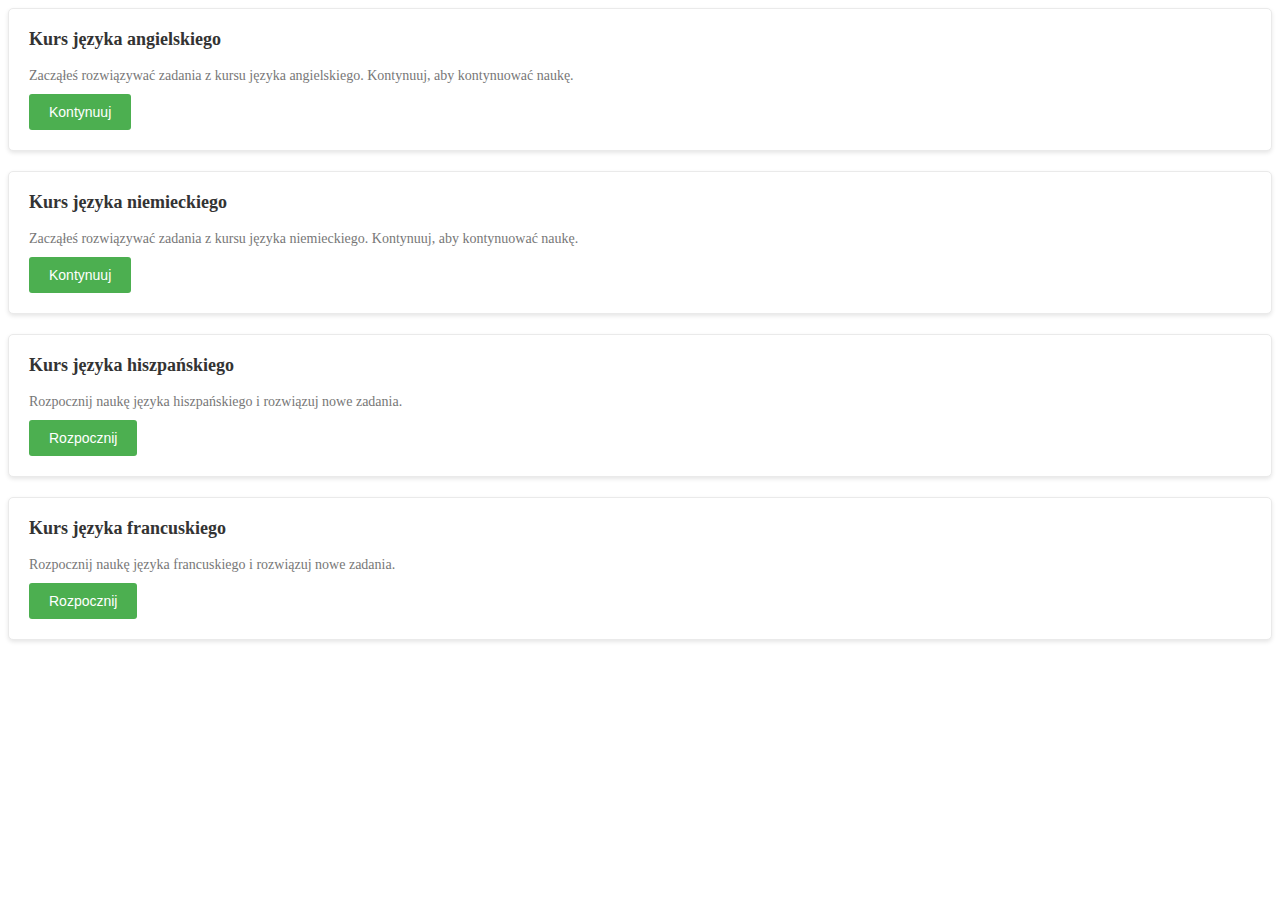
==== src/main/resources/static/index.html @ 73f91527 "działa" ====
<!DOCTYPE html>
<html>
<head>
  <title>Strona główna</title>
  <link rel="stylesheet" type="text/css" href="style_index.css">
</head>
<body>
  <div class="courses-section" id="courses-section"></div>
  <div class="new-courses-section" id="new-courses-section"></div>

  <script src="script_index.js"></script>
</body>
</html>
---- src/main/resources/static/style_index.css ----
/* CSS dla sekcji kursów */
.courses-section {
  margin-bottom: 20px;
}

.course {
  border: 1px solid #eaeaea;
  border-radius: 5px;
  padding: 20px;
  margin-bottom: 20px;
  background-color: #fff;
  box-shadow: 0px 2px 4px rgba(0, 0, 0, 0.1);
}

.course h3 {
  margin-top: 0;
  font-size: 18px;
  color: #333;
}

.course p {
  margin-bottom: 10px;
  font-size: 14px;
  color: #777;
}

.course .continue-btn {
  background-color: #4CAF50;
  color: white;
  border: none;
  padding: 10px 20px;
  text-align: center;
  text-decoration: none;
  display: inline-block;
  font-size: 14px;
  cursor: pointer;
  border-radius: 3px;
  transition: background-color 0.3s ease;
}

.course .continue-btn:hover {
  background-color: #45a049;
}

/* CSS dla sekcji nowych kursów */
.new-courses-section {
  margin-bottom: 20px;
}

.new-course {
  border: 1px solid #eaeaea;
  border-radius: 5px;
  padding: 20px;
  margin-bottom: 20px;
  background-color: #fff;
  box-shadow: 0px 2px 4px rgba(0, 0, 0, 0.1);
}

.new-course h3 {
  margin-top: 0;
  font-size: 18px;
  color: #333;
}

.new-course p {
  margin-bottom: 10px;
  font-size: 14px;
  color: #777;
}

.new-course .start-btn {
  background-color: #4CAF50;
  color: white;
  border: none;
  padding: 10px 20px;
  text-align: center;
  text-decoration: none;
  display: inline-block;
  font-size: 14px;
  cursor: pointer;
  border-radius: 3px;
  transition: background-color 0.3s ease;
}

.new-course .start-btn:hover {
  background-color: #45a049;
}
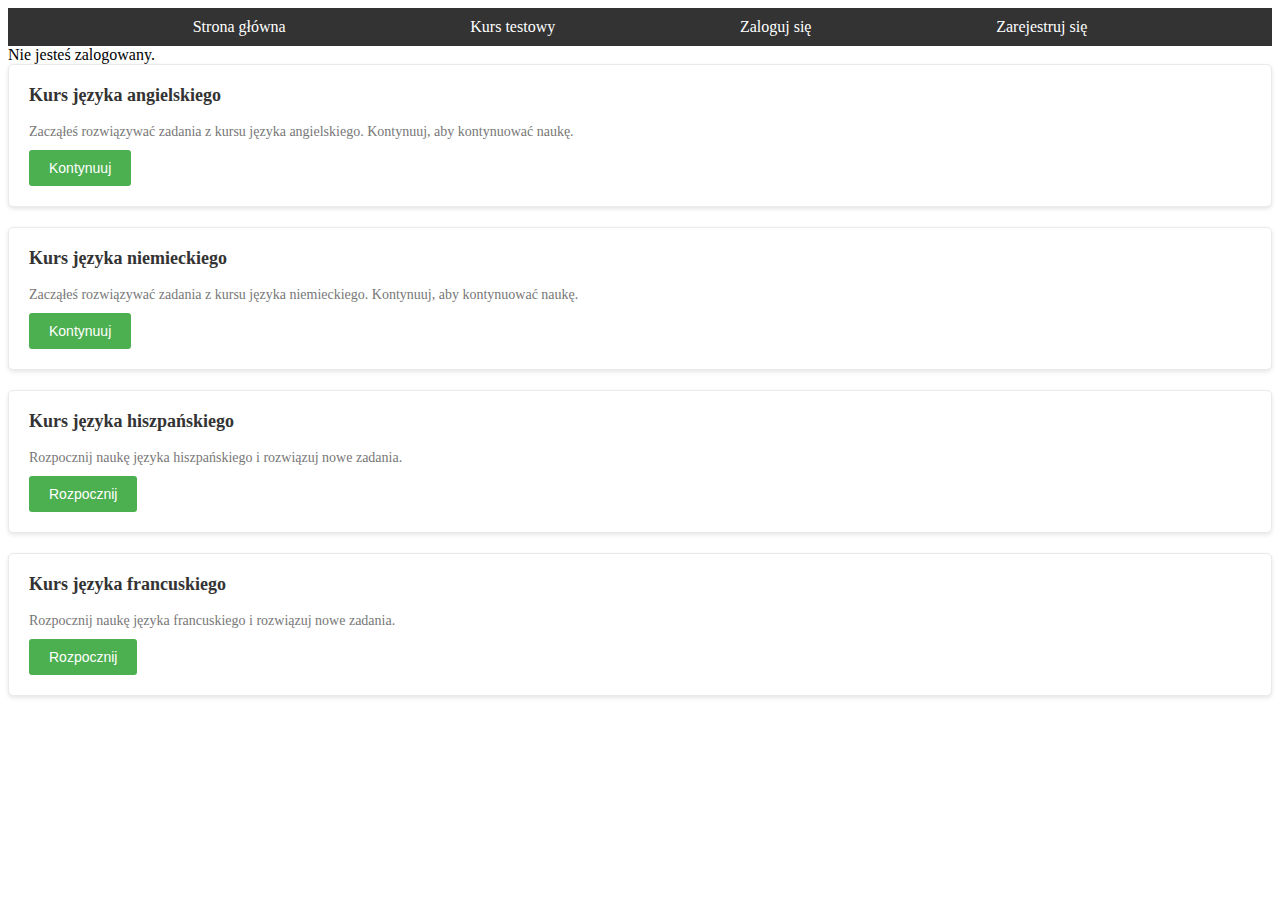
==== commit 5e9d5403: "Działa" ====
--- a/src/main/resources/static/index.html
+++ b/src/main/resources/static/index.html
@@ -1,13 +1,21 @@
 <!DOCTYPE html>
 <html>
 <head>
+  <meta charset="UTF-8">
   <title>Strona główna</title>
   <link rel="stylesheet" type="text/css" href="style_index.css">
 </head>
 <body>
-  <div class="courses-section" id="courses-section"></div>
-  <div class="new-courses-section" id="new-courses-section"></div>
+<div class="header">
+  <a href="index.html">Strona główna</a>
+  <a href="kurs-angielski.html">Kurs testowy</a>
+  <a href="login.html">Zaloguj się</a>
+  <a href="registration.html">Zarejestruj się</a>
+</div>
+<div class="user-info" id="user-info"></div> <!-- Tutaj będzie wyświetlana informacja o zalogowanym użytkowniku -->
+<div class="courses-section" id="courses-section"></div>
+<div class="new-courses-section" id="new-courses-section"></div>
 
-  <script src="script_index.js"></script>
+<script src="script_index.js"></script>
 </body>
 </html>
--- a/src/main/resources/static/style_index.css
+++ b/src/main/resources/static/style_index.css
@@ -85,3 +85,21 @@
 .new-course .start-btn:hover {
   background-color: #45a049;
 }
+
+/* CSS dla paska nawigacji */
+.header {
+  display: flex;
+  justify-content: space-evenly;
+  background-color: #333;
+  padding: 10px 0;
+}
+
+.header a {
+  color: white;
+  text-decoration: none;
+}
+
+.header a:hover {
+  color: #ddd;
+}
+
